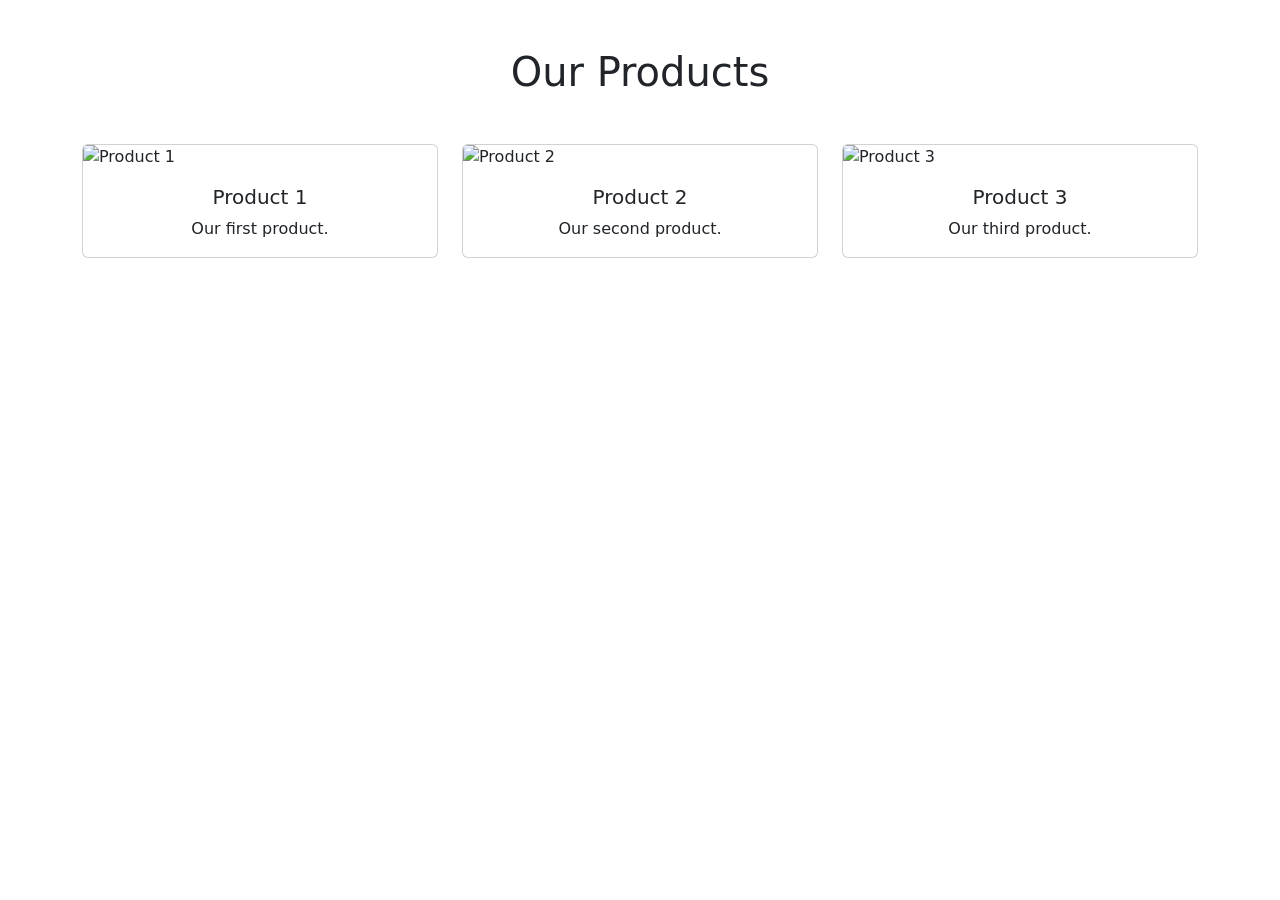
==== pages/gallery.html @ df393294 "add gallery activity" ====
<!DOCTYPE html>
<html lang="en">
<head>
    <meta charset="UTF-8">
    <meta name="viewport" content="width=device-width, initial-scale=1.0">
    <title>Gallery - Our Products</title>

    <link href="https://cdn.jsdelivr.net/npm/bootstrap@5.3.8/dist/css/bootstrap.min.css" rel="stylesheet">
</head>

<body>

    <div class="container py-5">

        <h1 class="text-center mb-5">Our Products</h1>

        <div class="row g-4">

            <div class="col-md-4">
                <div class="card h-100">
                    <img src="../assets/images/product1.jpg" class="card-img-top" alt="Product 1">
                    <div class="card-body text-center">
                        <h5 class="card-title">Product 1</h5>
                        <p class="card-text">Our first product.</p>
                    </div>
                </div>
            </div>

            <div class="col-md-4">
                <div class="card h-100">
                    <img src="../assets/images/product2.jpg" class="card-img-top" alt="Product 2">
                    <div class="card-body text-center">
                        <h5 class="card-title">Product 2</h5>
                        <p class="card-text">Our second product.</p>
                    </div>
                </div>
            </div>

            <div class="col-md-4">
                <div class="card h-100">
                    <img src="../assets/images/product3.jpg" class="card-img-top" alt="Product 3">
                    <div class="card-body text-center">
                        <h5 class="card-title">Product 3</h5>
                        <p class="card-text">Our third product.</p>
                    </div>
                </div>
            </div>

        </div>

    </div>

    <script src="https://cdn.jsdelivr.net/npm/bootstrap@5.3.8/dist/js/bootstrap.bundle.min.js"></script>

</body>
</html>
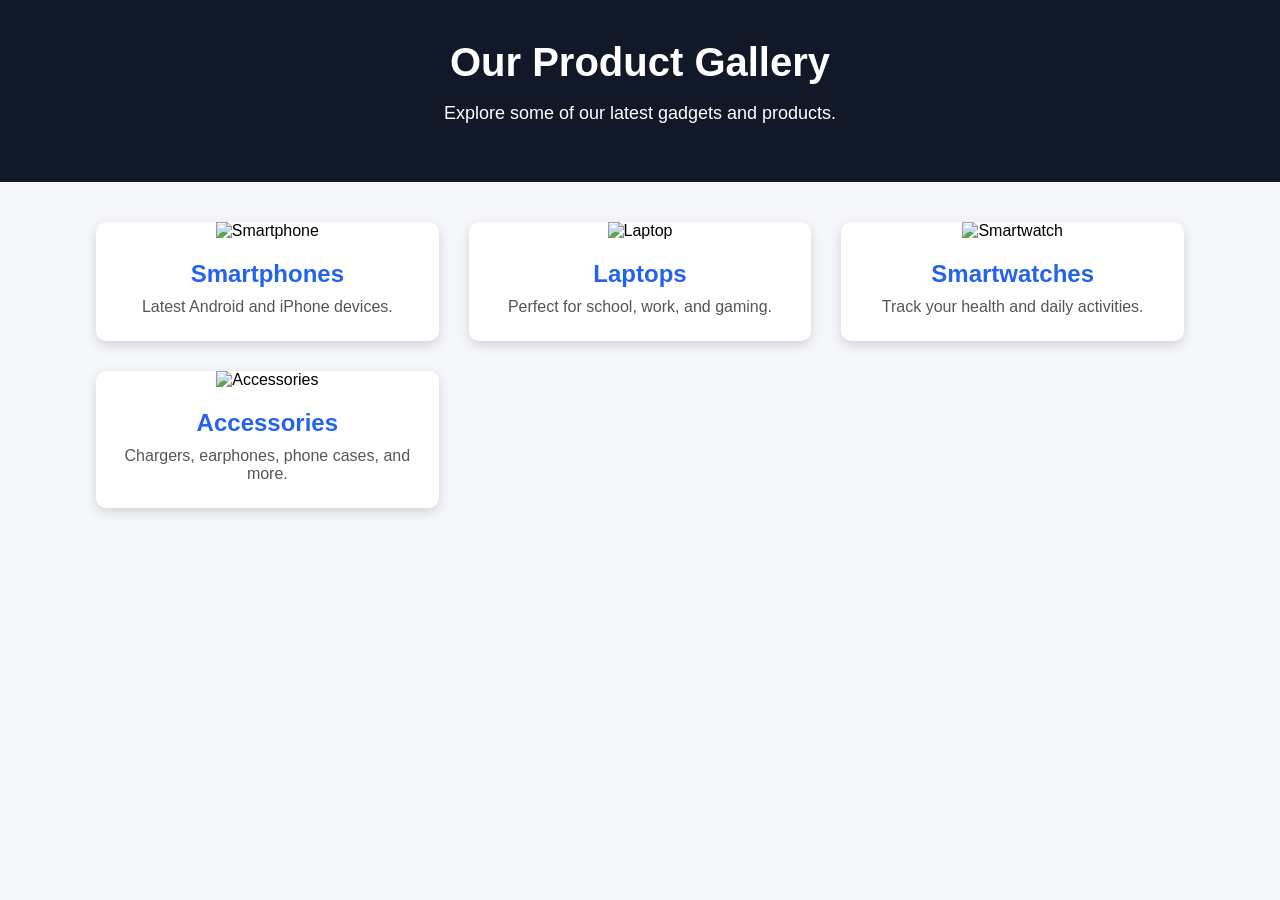
==== commit 0cbcd588: "update gallery and contact pages" ====
--- a/pages/gallery.html
+++ b/pages/gallery.html
@@ -1,56 +1,50 @@
 <!DOCTYPE html>
 <html lang="en">
+
 <head>
     <meta charset="UTF-8">
     <meta name="viewport" content="width=device-width, initial-scale=1.0">
-    <title>Gallery - Our Products</title>
 
-    <link href="https://cdn.jsdelivr.net/npm/bootstrap@5.3.8/dist/css/bootstrap.min.css" rel="stylesheet">
+    <title>Our Product Gallery</title>
+
+    <link rel="stylesheet" href="../css/gallery.css">
 </head>
 
 <body>
 
-    <div class="container py-5">
+    <header>
+        <h1>Our Product Gallery</h1>
+        <p>Explore some of our latest gadgets and products.</p>
+    </header>
 
-        <h1 class="text-center mb-5">Our Products</h1>
+    <main class="gallery">
 
-        <div class="row g-4">
-
-            <div class="col-md-4">
-                <div class="card h-100">
-                    <img src="../assets/images/product1.jpg" class="card-img-top" alt="Product 1">
-                    <div class="card-body text-center">
-                        <h5 class="card-title">Product 1</h5>
-                        <p class="card-text">Our first product.</p>
-                    </div>
-                </div>
-            </div>
-
-            <div class="col-md-4">
-                <div class="card h-100">
-                    <img src="../assets/images/product2.jpg" class="card-img-top" alt="Product 2">
-                    <div class="card-body text-center">
-                        <h5 class="card-title">Product 2</h5>
-                        <p class="card-text">Our second product.</p>
-                    </div>
-                </div>
-            </div>
-
-            <div class="col-md-4">
-                <div class="card h-100">
-                    <img src="../assets/images/product3.jpg" class="card-img-top" alt="Product 3">
-                    <div class="card-body text-center">
-                        <h5 class="card-title">Product 3</h5>
-                        <p class="card-text">Our third product.</p>
-                    </div>
-                </div>
-            </div>
-
+        <div class="gallery-item">
+            <img src="../images/phone.jpg" alt="Smartphone">
+            <h2>Smartphones</h2>
+            <p>Latest Android and iPhone devices.</p>
         </div>
 
-    </div>
+        <div class="gallery-item">
+            <img src="../images/laptop.jpg" alt="Laptop">
+            <h2>Laptops</h2>
+            <p>Perfect for school, work, and gaming.</p>
+        </div>
 
-    <script src="https://cdn.jsdelivr.net/npm/bootstrap@5.3.8/dist/js/bootstrap.bundle.min.js"></script>
+        <div class="gallery-item">
+            <img src="../images/smartwatch.jpg" alt="Smartwatch">
+            <h2>Smartwatches</h2>
+            <p>Track your health and daily activities.</p>
+        </div>
+
+        <div class="gallery-item">
+            <img src="../images/accessories.jpg" alt="Accessories">
+            <h2>Accessories</h2>
+            <p>Chargers, earphones, phone cases, and more.</p>
+        </div>
+
+    </main>
 
 </body>
+
 </html>
--- a/css/gallery.css
+++ b/css/gallery.css
@@ -0,0 +1,53 @@
+body {
+    font-family: Arial, sans-serif;
+    margin: 0;
+    background-color: #f5f7fb;
+}
+
+header {
+    background-color: #111827;
+    color: white;
+    text-align: center;
+    padding: 40px 20px;
+}
+
+header h1 {
+    margin: 0;
+    font-size: 40px;
+}
+
+header p {
+    font-size: 18px;
+}
+
+.gallery {
+    width: 85%;
+    margin: 40px auto;
+    display: grid;
+    grid-template-columns: repeat(3, 1fr);
+    gap: 30px;
+}
+
+.gallery-item {
+    background-color: white;
+    border-radius: 10px;
+    overflow: hidden;
+    text-align: center;
+    box-shadow: 0 4px 12px rgba(0,0,0,0.15);
+}
+
+.gallery-item img {
+    width: 100%;
+    height: 230px;
+    object-fit: cover;
+}
+
+.gallery-item h2 {
+    margin: 20px 0 10px;
+    color: #2563eb;
+}
+
+.gallery-item p {
+    margin: 0 20px 25px;
+    color: #555;
+}
